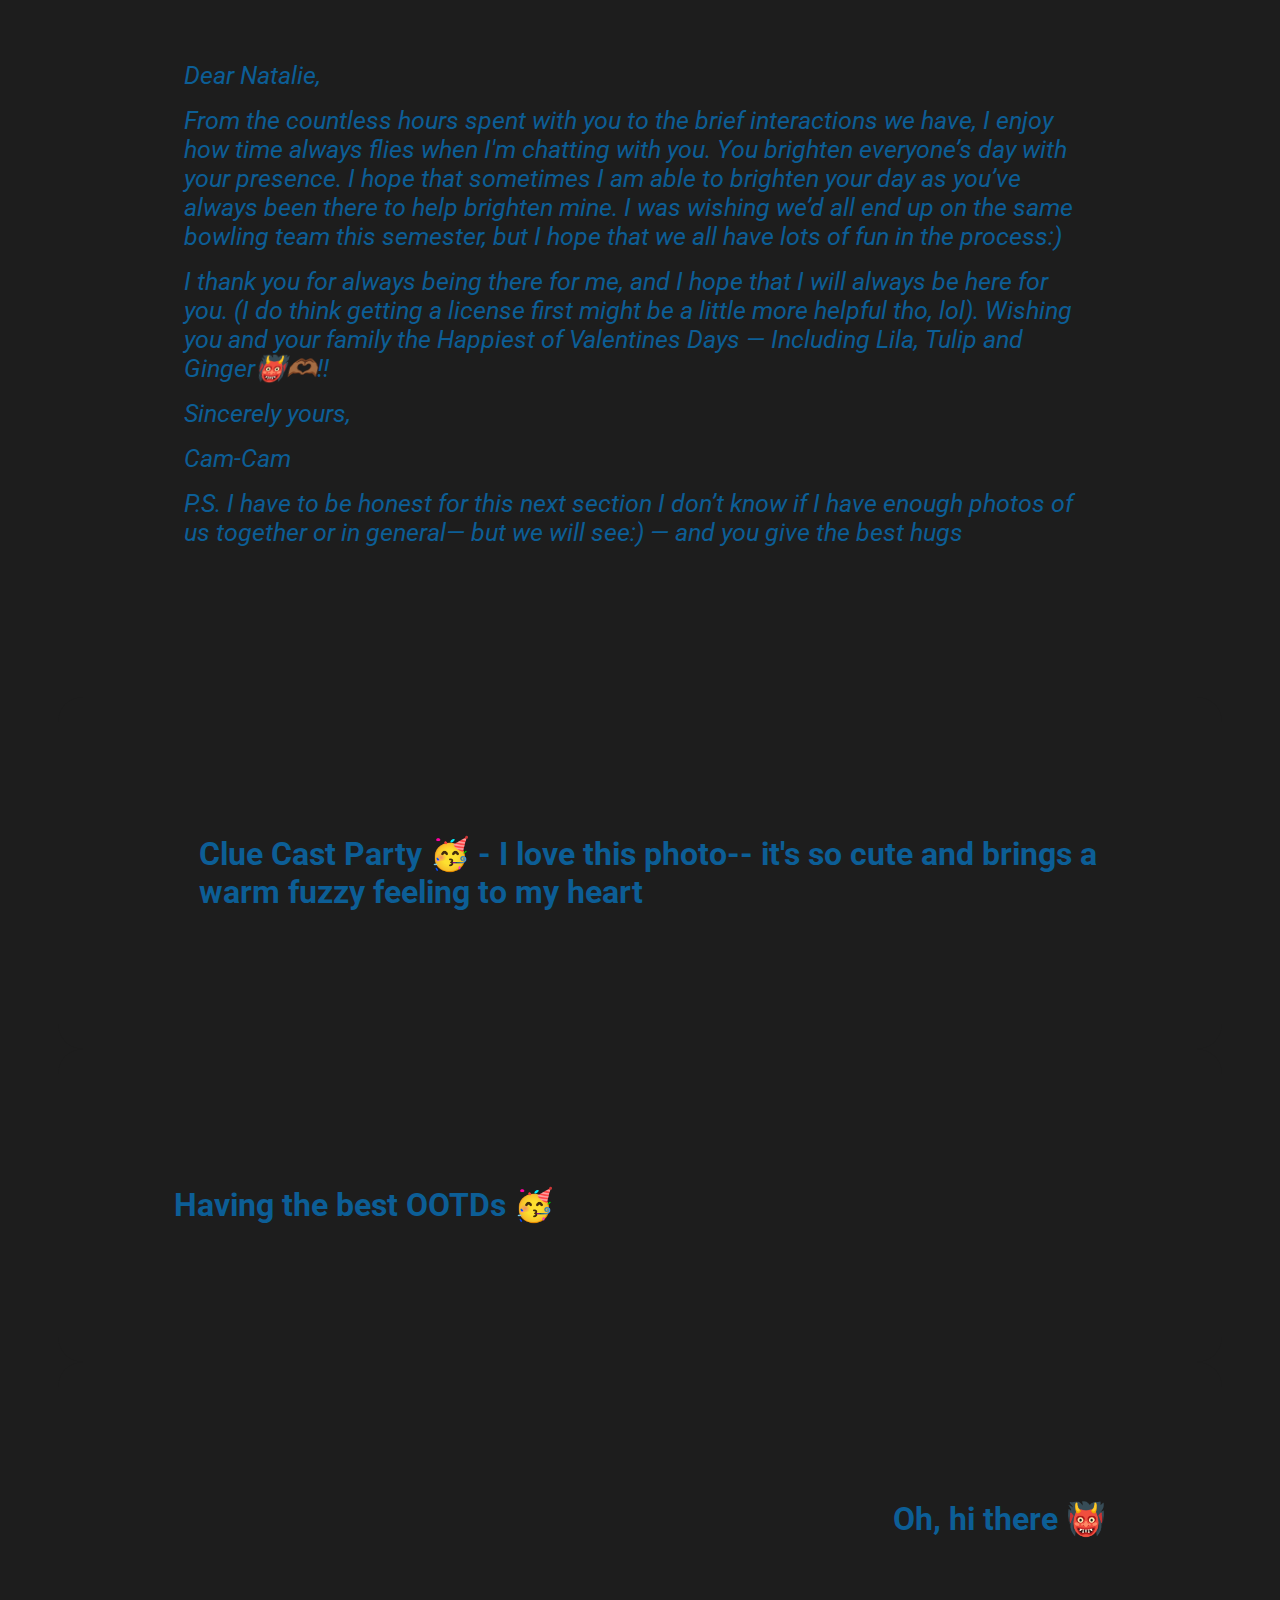
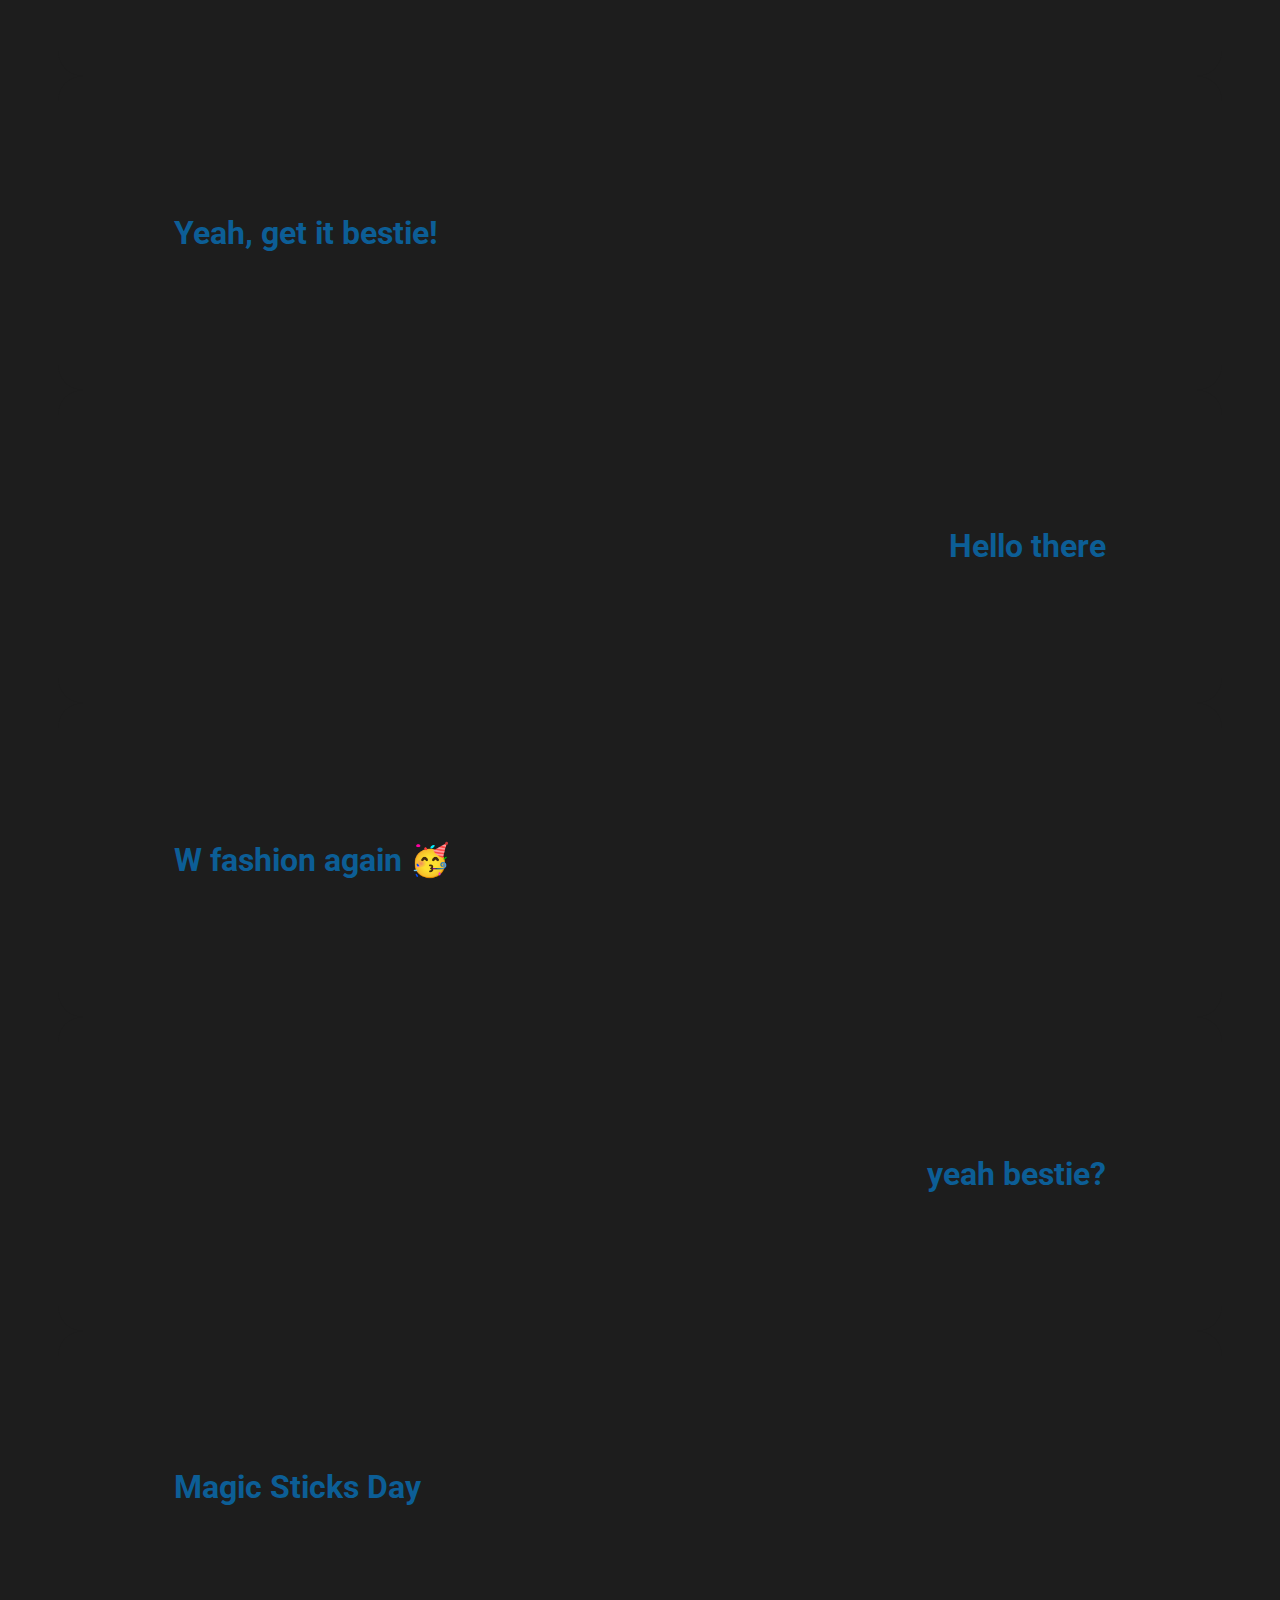
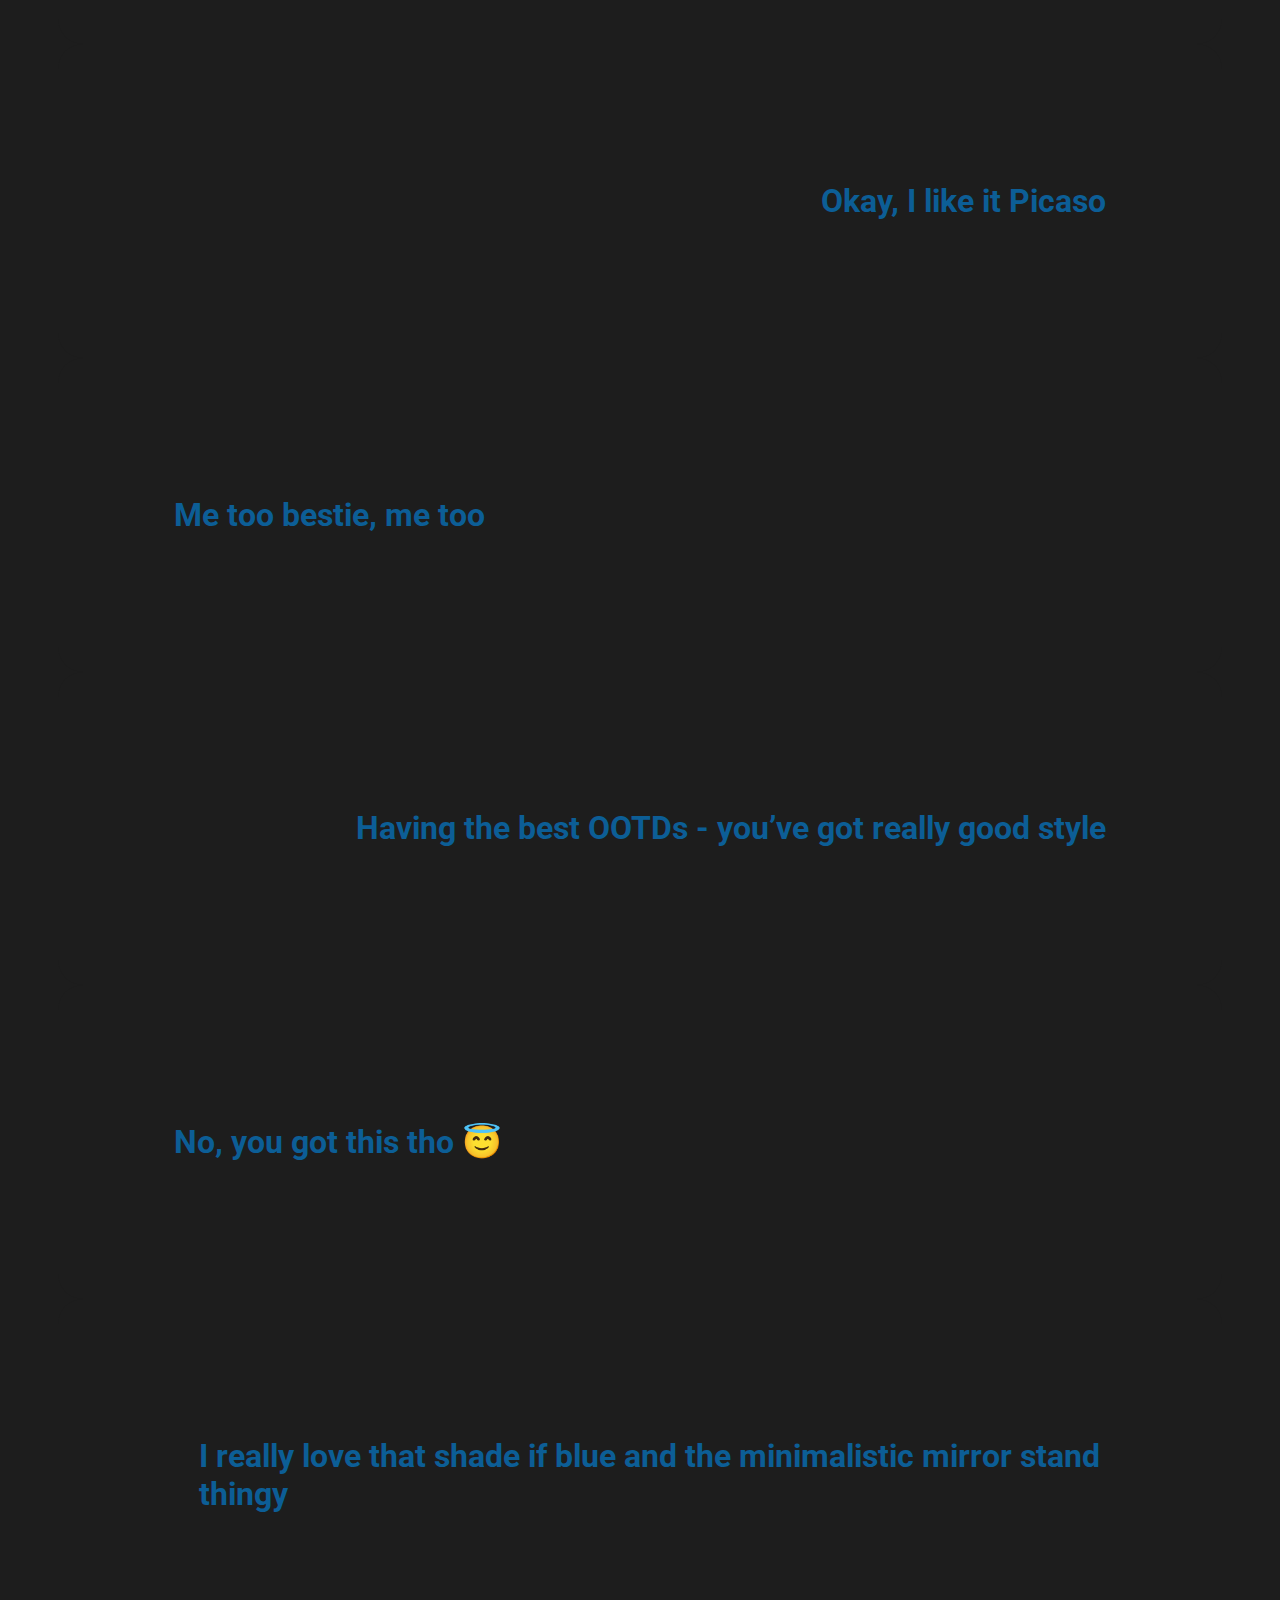
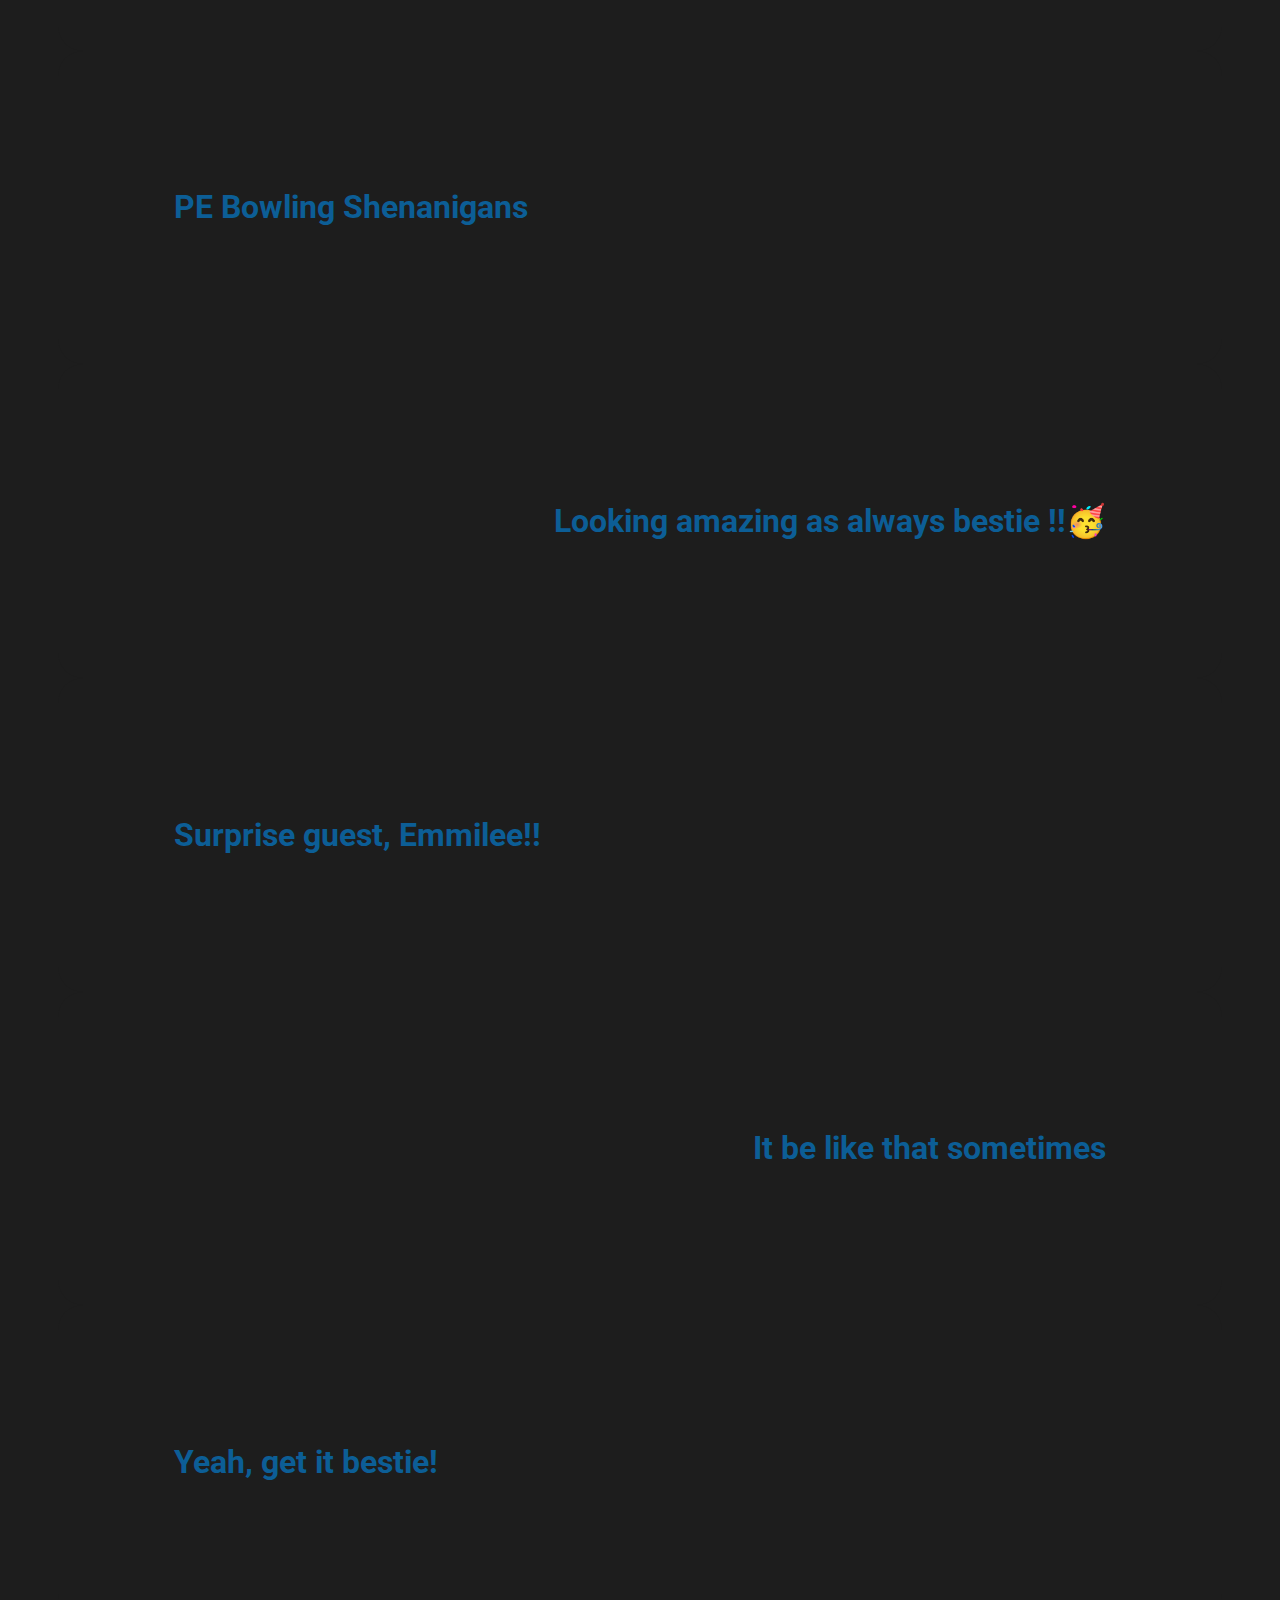
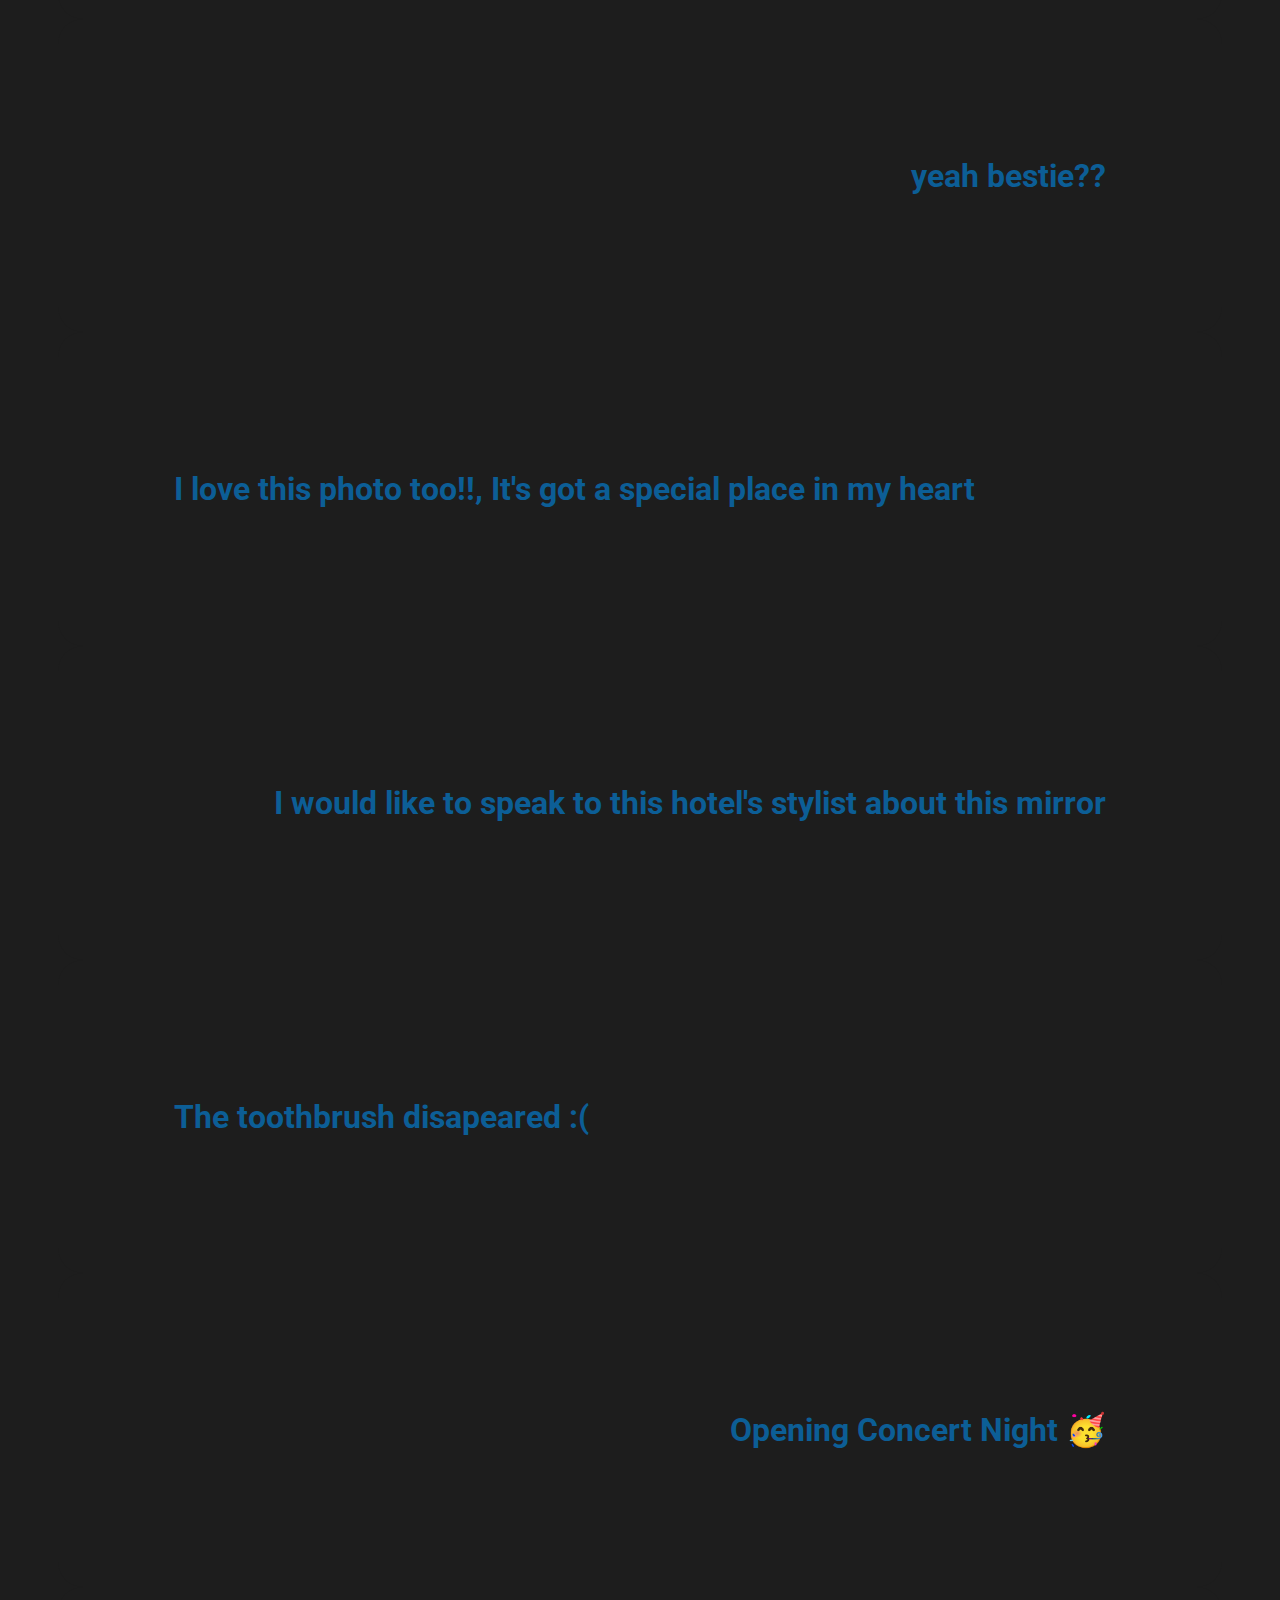
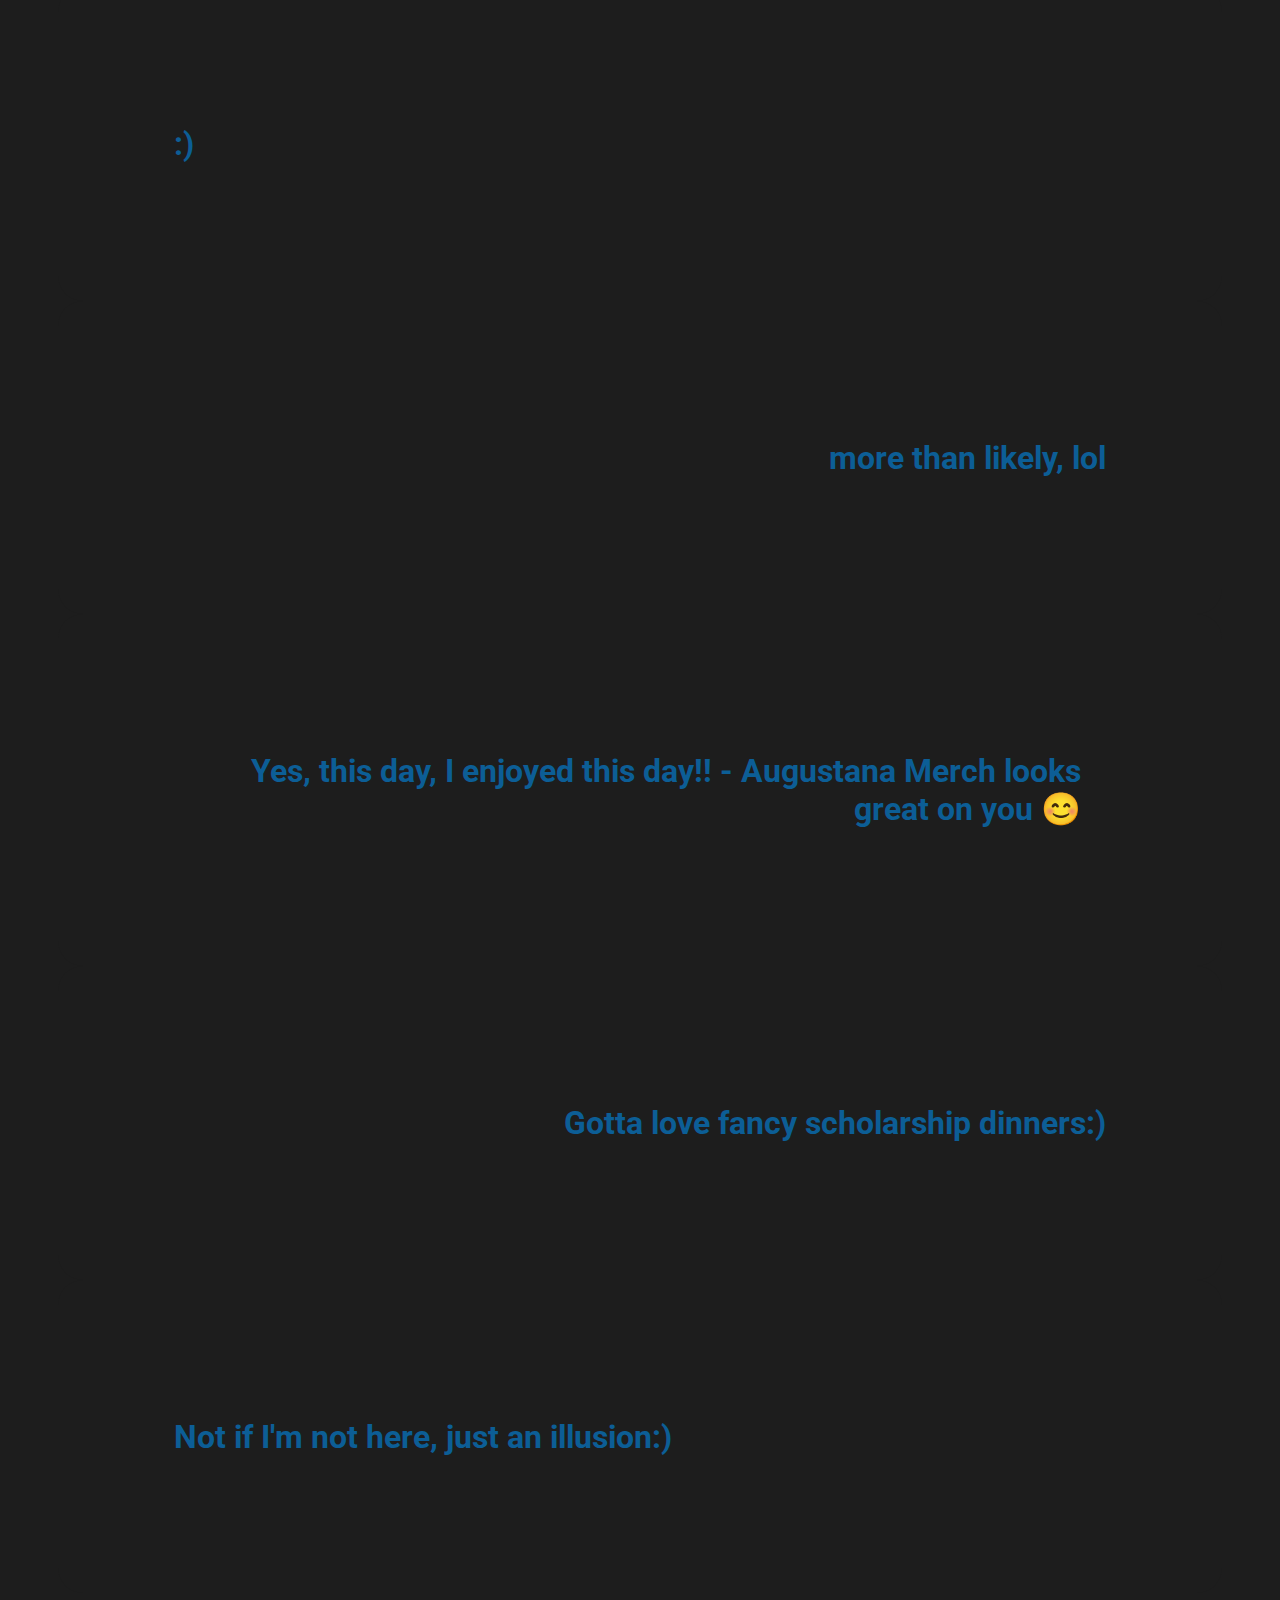
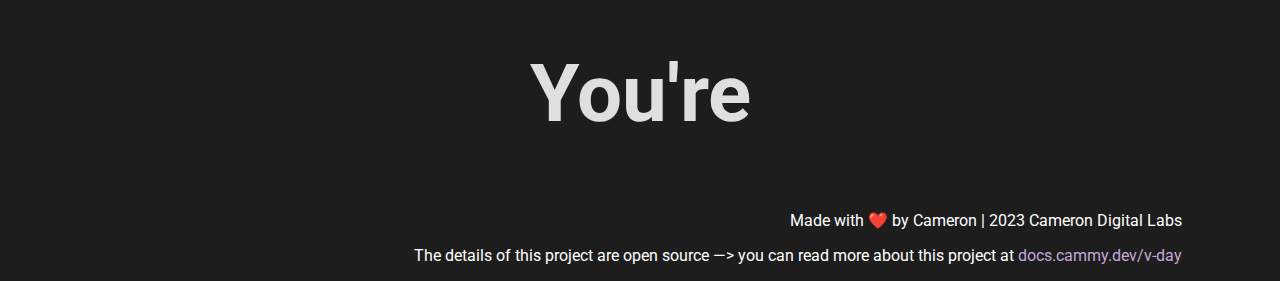
==== surprise.html @ 737f3e85 "v1.1" ====
<!DOCTYPE html>
<html lang="en">
<head>
    <meta charset="UTF-8">
    <meta http-equiv="X-UA-Compatible" content="IE=edge">
    <meta name="viewport" content="width=device-width, initial-scale=1.0">
    <title>Happy Valentines Day Natalie!</title>
    <link rel="shortcut icon" href="https://assets.cammy.dev/cameron/assets/cameron/cdl-2ndlogomark.png">
    <link rel="preconnect" href="https://fonts.googleapis.com">
    <link rel="preconnect" href="https://fonts.gstatic.com" crossorigin>
    <link href="https://fonts.googleapis.com/css2?family=Roboto:ital,wght@0,300;0,400;0,700;1,300;1,400;1,700&display=swap" rel="stylesheet">
    <link rel="stylesheet" href="styles/surprise.css">
    <!-- Google tag (gtag.js) -->
<script async src="https://www.googletagmanager.com/gtag/js?id=G-YP8X7SYLD8"></script>
<script>
  window.dataLayer = window.dataLayer || [];
  function gtag(){dataLayer.push(arguments);}
  gtag('js', new Date());

  gtag('config', 'G-YP8X7SYLD8');
</script>
</head>
<body>
    <div class="paragraph-container">
        <div class="tc-img">
            <img class="natalie" src="https://assets.cammy.dev/cameron/assets/natalie/NATALIE.svg" alt="">
        </div>
        <div class="paragraph">
            <p><em>Dear Natalie,</em></p>
            <p><em>From the countless hours spent with you to the brief interactions we have, I enjoy how time always flies when I'm 
                chatting with you. You brighten everyone’s day with your presence. I hope that sometimes I am able to brighten your 
                day as you’ve always been there to help brighten mine. I was wishing we’d all end up on the same bowling team this 
                semester, but I hope that we all have lots of fun in the process:)
            </em></p>
            <p><em>I thank you for always being there for me, and I hope that I will always be here for you. (I do think getting 
                a license first might be a little more helpful tho, lol). Wishing you and your family the Happiest of Valentines Days 
                — Including Lila, Tulip and Ginger👹🫶🏾!!
            </em></p>
            <p><em>Sincerely yours,</em></p>
            <p><em>Cam-Cam</em></p>
            <p><em>P.S. I have to be honest for this next section I don’t know if I have enough photos of us together or in general— 
                but we will see:) — and you give the best hugs</em></p>
        </div>
        <img class="secondary-scroll" src="https://assets.cammy.dev/cameron/assets/Scroll%20down%20-%20w.svg" alt="">
    </div>
    <div class="v-day-lg-txt">
        <img class="natalie-v-day-txt" src="https://assets.cammy.dev/cameron/assets/natalie/v-day-natalie.png" alt="">
    </div>
    <div class="img-reel">
        <div id="img-reel-l">
            <div id="text-img-reel-l">
                <h1 class="reel-h1-text-l">Clue Cast Party 🥳 - I love this photo-- it's so cute and brings a warm fuzzy feeling to my heart</h1>
            </div>
            <div class="img-photo-reel-l">
                <img class="natalie-img" src="https://assets.cammy.dev/cameron/assets/natalie/natalie%20-%201%20of%2028.jpeg" alt="">
            </div>
        </div>
        <div id="img-reel-r">
            <div id="text-img-reel-r">
                <h1 class="reel-h1-text-r">Having the best OOTDs 🥳</h1>
            </div>
            <div class="img-photo-reel-r">
                <img class="natalie-img" src="https://assets.cammy.dev/cameron/assets/natalie/natalie%20-%202%20of%2028.jpeg" alt="">
            </div>
        </div><div id="img-reel-l">
            <div id="text-img-reel-l">
                <h1 class="reel-h1-text-l">Oh, hi there 👹</h1>
            </div>
            <div class="img-photo-reel-l">
                <img class="natalie-img" src="https://assets.cammy.dev/cameron/assets/natalie/natalie%20-%203%20of%2028.jpeg" alt="">
            </div>
        </div>
        <div id="img-reel-r">
            <div id="text-img-reel-r">
                <h1 class="reel-h1-text-r">Yeah, get it bestie!</h1>
            </div>
            <div class="img-photo-reel-r">
                <img class="natalie-img" src="https://assets.cammy.dev/cameron/assets/natalie/natalie%20-%204%20of%2028.jpeg" alt="">
            </div>
        </div><div id="img-reel-l">
            <div id="text-img-reel-l">
                <h1 class="reel-h1-text-l">Hello there</h1>
            </div>
            <div class="img-photo-reel-l">
                <img class="natalie-img" src="https://assets.cammy.dev/cameron/assets/natalie/natalie%20-%205%20of%2028.jpeg" alt="">
            </div>
        </div>
        <div id="img-reel-r">
            <div id="text-img-reel-r">
                <h1 class="reel-h1-text-r">W fashion again 🥳</h1>
            </div>
            <div class="img-photo-reel-r">
                <img class="natalie-img" src="https://assets.cammy.dev/cameron/assets/natalie/natalie%20-%206%20of%2028.jpeg" alt="">
            </div>
        </div><div id="img-reel-l">
            <div id="text-img-reel-l">
                <h1 class="reel-h1-text-l">yeah bestie?</h1>
            </div>
            <div class="img-photo-reel-l">
                <img class="natalie-img" src="https://assets.cammy.dev/cameron/assets/natalie/natalie%20-%207%20of%2028.jpeg" alt="">
            </div>
        </div>
        <div id="img-reel-r">
            <div id="text-img-reel-r">
                <h1 class="reel-h1-text-r">Magic Sticks Day</h1>
            </div>
            <div class="img-photo-reel-r">
                <img class="natalie-img" src="https://assets.cammy.dev/cameron/assets/natalie/natalie%20-%208%20of%2028.jpeg" alt="">
            </div>
        </div><div id="img-reel-l">
            <div id="text-img-reel-l">
                <h1 class="reel-h1-text-l">Okay, I like it Picaso</h1>
            </div>
            <div class="img-photo-reel-l">
                <img class="natalie-img" src="https://assets.cammy.dev/cameron/assets/natalie/natalie%20-%209%20of%2028.jpeg" alt="">
            </div>
        </div>
        <div id="img-reel-r">
            <div id="text-img-reel-r">
                <h1 class="reel-h1-text-r">Me too bestie, me too</h1>
            </div>
            <div class="img-photo-reel-r">
                <img class="natalie-img" src="https://assets.cammy.dev/cameron/assets/natalie/natalie%20-%2010%20of%2028.jpeg" alt="">
            </div>
        </div><div id="img-reel-l">
            <div id="text-img-reel-l">
                <h1 class="reel-h1-text-l">Having the best OOTDs - you’ve got really good style</h1>
            </div>
            <div class="img-photo-reel-l">
                <img class="natalie-img" src="https://assets.cammy.dev/cameron/assets/natalie/natalie%20-%2011%20of%2028.jpeg" alt="">
            </div>
        </div>
        <div id="img-reel-r">
            <div id="text-img-reel-r">
                <h1 class="reel-h1-text-r">No, you got this tho 😇</h1>
            </div>
            <div class="img-photo-reel-r">
                <img class="natalie-img" src="https://assets.cammy.dev/cameron/assets/natalie/natalie%20-%2012%20of%2028.jpeg" alt="">
            </div>
        </div><div id="img-reel-l">
            <div id="text-img-reel-l">
                <h1 class="reel-h1-text-l">I really love that shade if blue and the minimalistic mirror stand thingy</h1>
            </div>
            <div class="img-photo-reel-l">
                <img class="natalie-img" src="https://assets.cammy.dev/cameron/assets/natalie/natalie%20-%2013%20of%2028.jpeg" alt="">
            </div>
        </div>
        <div id="img-reel-r">
            <div id="text-img-reel-r">
                <h1 class="reel-h1-text-r">PE Bowling Shenanigans</h1>
            </div>
            <div class="img-photo-reel-r">
                <img class="natalie-img" src="https://assets.cammy.dev/cameron/assets/natalie/natalie%20-%2014%20of%2028.jpeg" alt="">
            </div>
        </div>
        <div id="img-reel-l">
            <div id="text-img-reel-l">
                <h1 class="reel-h1-text-l">Looking amazing as always bestie !!🥳</h1>
            </div>
            <div class="img-photo-reel-l">
                <img class="natalie-img" src="https://assets.cammy.dev/cameron/assets/natalie/natalie%20-%2015%20of%2028.jpeg" alt="">
            </div>
        </div>
        <div id="img-reel-r">
            <div id="text-img-reel-r">
                <h1 class="reel-h1-text-r">Surprise guest, Emmilee!!</h1>
            </div>
            <div class="img-photo-reel-r">
                <img class="natalie-img" src="https://assets.cammy.dev/cameron/assets/natalie/natalie%20-%2016%20of%2028.jpeg" alt="">
            </div>
        </div><div id="img-reel-l">
            <div id="text-img-reel-l">
                <h1 class="reel-h1-text-l">It be like that sometimes</h1>
            </div>
            <div class="img-photo-reel-l">
                <img class="natalie-img" src="https://assets.cammy.dev/cameron/assets/natalie/natalie%20-%2017%20of%2028.jpeg" alt="">
            </div>
        </div>
        <div id="img-reel-r">
            <div id="text-img-reel-r">
                <h1 class="reel-h1-text-r">Yeah, get it bestie!</h1>
            </div>
            <div class="img-photo-reel-r">
                <img class="natalie-img" src="https://assets.cammy.dev/cameron/assets/natalie/natalie%20-%2018%20of%2028.jpeg" alt="">
            </div>
        </div><div id="img-reel-l">
            <div id="text-img-reel-l">
                <h1 class="reel-h1-text-l">yeah bestie??</h1>
            </div>
            <div class="img-photo-reel-l">
                <img class="natalie-img" src="https://assets.cammy.dev/cameron/assets/natalie/natalie%20-%2019%20of%2028.jpeg" alt="">
            </div>
        </div>
        <div id="img-reel-r">
            <div id="text-img-reel-r">
                <h1 class="reel-h1-text-r">I love this photo too!!, It's got a special place in my heart</h1>
            </div>
            <div class="img-photo-reel-r">
                <img class="natalie-img" src="https://assets.cammy.dev/cameron/assets/natalie/natalie%20-%2020%20of%2028.jpeg" alt="">
            </div>
        </div><div id="img-reel-l">
            <div id="text-img-reel-l">
                <h1 class="reel-h1-text-l">I would like to speak to this hotel's stylist about this mirror</h1>
            </div>
            <div class="img-photo-reel-l">
                <img class="natalie-img" src="https://assets.cammy.dev/cameron/assets/natalie/natalie%20-%2021%20of%2028.jpeg" alt="">
            </div>
        </div>
        <div id="img-reel-r">
            <div id="text-img-reel-r">
                <h1 class="reel-h1-text-r">The toothbrush disapeared :(</h1>
            </div>
            <div class="img-photo-reel-r">
                <img class="natalie-img" src="https://assets.cammy.dev/cameron/assets/natalie/natalie%20-%2022%20of%2028.jpeg" alt="">
            </div>
        </div><div id="img-reel-l">
            <div id="text-img-reel-l">
                <h1 class="reel-h1-text-l">Opening Concert Night 🥳</h1>
            </div>
            <div class="img-photo-reel-l">
                <img class="natalie-img" src="https://assets.cammy.dev/cameron/assets/natalie/natalie%20-%2023%20of%2028.jpeg" alt="">
            </div>
        </div>
        <div id="img-reel-r">
            <div id="text-img-reel-r">
                <h1 class="reel-h1-text-r">:)</h1>
            </div>
            <div class="img-photo-reel-r">
                <img class="natalie-img" src="https://assets.cammy.dev/cameron/assets/natalie/natalie%20-%2024%20of%2028.jpeg" alt="">
            </div>
        </div><div id="img-reel-l">
            <div id="text-img-reel-l">
                <h1 class="reel-h1-text-l">more than likely, lol</h1>
            </div>
            <div class="img-photo-reel-l">
                <img class="natalie-img" src="https://assets.cammy.dev/cameron/assets/natalie/natalie%20-%2025%20of%2028.jpeg" alt="">
            </div>
        </div>
        <div id="img-reel-r">
            <div id="text-img-reel-r">
                <h1 class="reel-h1-text-r">Yes, this day, I enjoyed this day!! - Augustana Merch looks great on you 😊</h1>
            </div>
            <div class="img-photo-reel-r">
                <img class="natalie-img" src="https://assets.cammy.dev/cameron/assets/natalie/natalie%20-%2026%20of%2028.jpeg" alt="">
            </div>
        </div><div id="img-reel-l">
            <div id="text-img-reel-l">
                <h1 class="reel-h1-text-l">Gotta love fancy scholarship dinners:)</h1>
            </div>
            <div class="img-photo-reel-l">
                <img class="natalie-img" src="https://assets.cammy.dev/cameron/assets/natalie/natalie%20-%2027%20of%2028.jpeg" alt="">
            </div>
        </div>
        <div id="img-reel-r">
            <div id="text-img-reel-r">
                <h1 class="reel-h1-text-r">Not if I'm not here, just an illusion:)</h1>
            </div>
            <div class="img-photo-reel-r">
                <img class="natalie-img" src="https://assets.cammy.dev/cameron/assets/natalie/natalie%20-%2028%20of%2028.jpeg" alt="">
            </div>
        </div>
    </div>
    <div class="ily-container">
        <h1>You're <em><span class="auto-type"></span></em></h1>
    </div>
    <div class="footer">
        <p class="footer-text">Made with ❤️ by Cameron | 2023 Cameron Digital Labs</p>
        <p class="footer-text">The details of this project are open source —> you can read more about this project at <a href="https://docs.cammy.dev/v-day">docs.cammy.dev/v-day</a>
        </p>
    </div>
    <script src="https://cdn.jsdelivr.net/npm/typed.js@2.0.12"></script>

    <script>
        var typed = new Typed (" .auto-type", {
            strings: ["great to talk to", "sweet", "kind", "amazing", "funny", "smart", "talented", "creative", "supportive", "a great person."],
            typeSpeed: 150,
            backSpeed: 150,
            loop: true
        })
    </script>
</body>
</html>
---- styles/surprise.css ----
*{
    font-family: 'Roboto', sans-serif;
    background-color: #1d1d1d;
    color: white;
}
.tc-img{
    max-width: 275px;
}
.paragraph p em{
    color: #0c5e96;
    font-size: 25px;
}
h2, h4{
      color: #0c5e96;  
}
.paragraph-container{
    width: 100%;
    align-self: center;
    align-items: center;
    box-sizing: border-box;
    overflow: hidden;
    display: grid;
    padding-left: 8%;
    padding-right: 8%;
    display: flex;
    gap: 75px;
    margin-top: 5vh;
    margin-bottom: 10vh;
}
.ily-container{
    width: 100%;
    align-self: center;
    align-items: center;
    box-sizing: border-box;
    overflow: hidden;
    display: grid;
    justify-items: center;
    padding-left: 8%;
    padding-right: 8%;
}
.ily-container h1 {
    font-size: 80px;
    color: #dfdfdf;
}
.ily-container h1 em span{
    color: #0c5e96;
}
.paragraph-container > img:nth-child(3) {
    margin-top: 50vh;
}
.secondary-scroll {
    margin-top: 50vh;
}
.addy{
    height: 575px;   
}
.footer-text{
    text-align: end;
    margin-right: 10vh;
}
.footer-text a{
    text-decoration: none;
    color: #C7A7D6;
}
.img-reel{
    margin-left: 50px;
    margin-right: 50px;
}
#img-reel-l, #img-reel-r{
    padding: 10%;
    display: flex;
    gap: 25px;
    border-radius: 25px;
    align-items: center;
    justify-content: space-between;
}
.natalie-img{
    max-width: 300pt;
}
#text-img-reel-r{
    order: 2;
}
.img-photo-reel-r{
    order: 1;
}
#text-img-reel-l{
    order: 1;
}
.img-photo-reel-r{
    order: 2;
}
.natalie-v-day-txt{
    max-width: 98vw;
}
.v-day-lg-txt{
    margin-right: 45px;
    margin-bottom: 25px;
}

.reel-h1-text-l, .reel-h1-text-r, .reel-p-text-l, .reel-p-text-r{
    color: #0c5e96;
}
.reel-h1-text-r, .reel-p-text-r{
    text-align: end;
}
.reel-h1-text-l, .reel-p-text-l{
    text-align: start;
}
@media only screen and (max-width:825px){
    .ily-container h1 {
        font-size: 40px;
    }
    .paragraph-container{
        margin-top: 70vh;
        flex-direction: column;
        overflow: visible;
     }
    .tc-img > img:nth-child(1) {
        height: 600px;
    }
    .paragraph-container > img:nth-child(1) {
        margin-left: 46vh;
    }
    .paragraph-container > img:nth-child(3) {
        margin-top: 0px;
    }
    .tc-img {
        margin-top: -92vh;
    }
    .secondary-scroll {
        margin-top: 25px;
    }  
    .natalie{
        margin-top: 25vh;
    }
    .natalie-img {
        max-width: 350px;
    }
    .footer-text{
        text-align: center;
        margin-right: 0%;
    }
    #img-reel-l{
        flex-direction: column;
    }
    #img-reel-r{
        flex-direction: column-reverse;
    }
    .reel-h1-text-l, .reel-h1-text-r, .reel-p-text-l, .reel-p-text-r{
        text-align: center;
    }
}
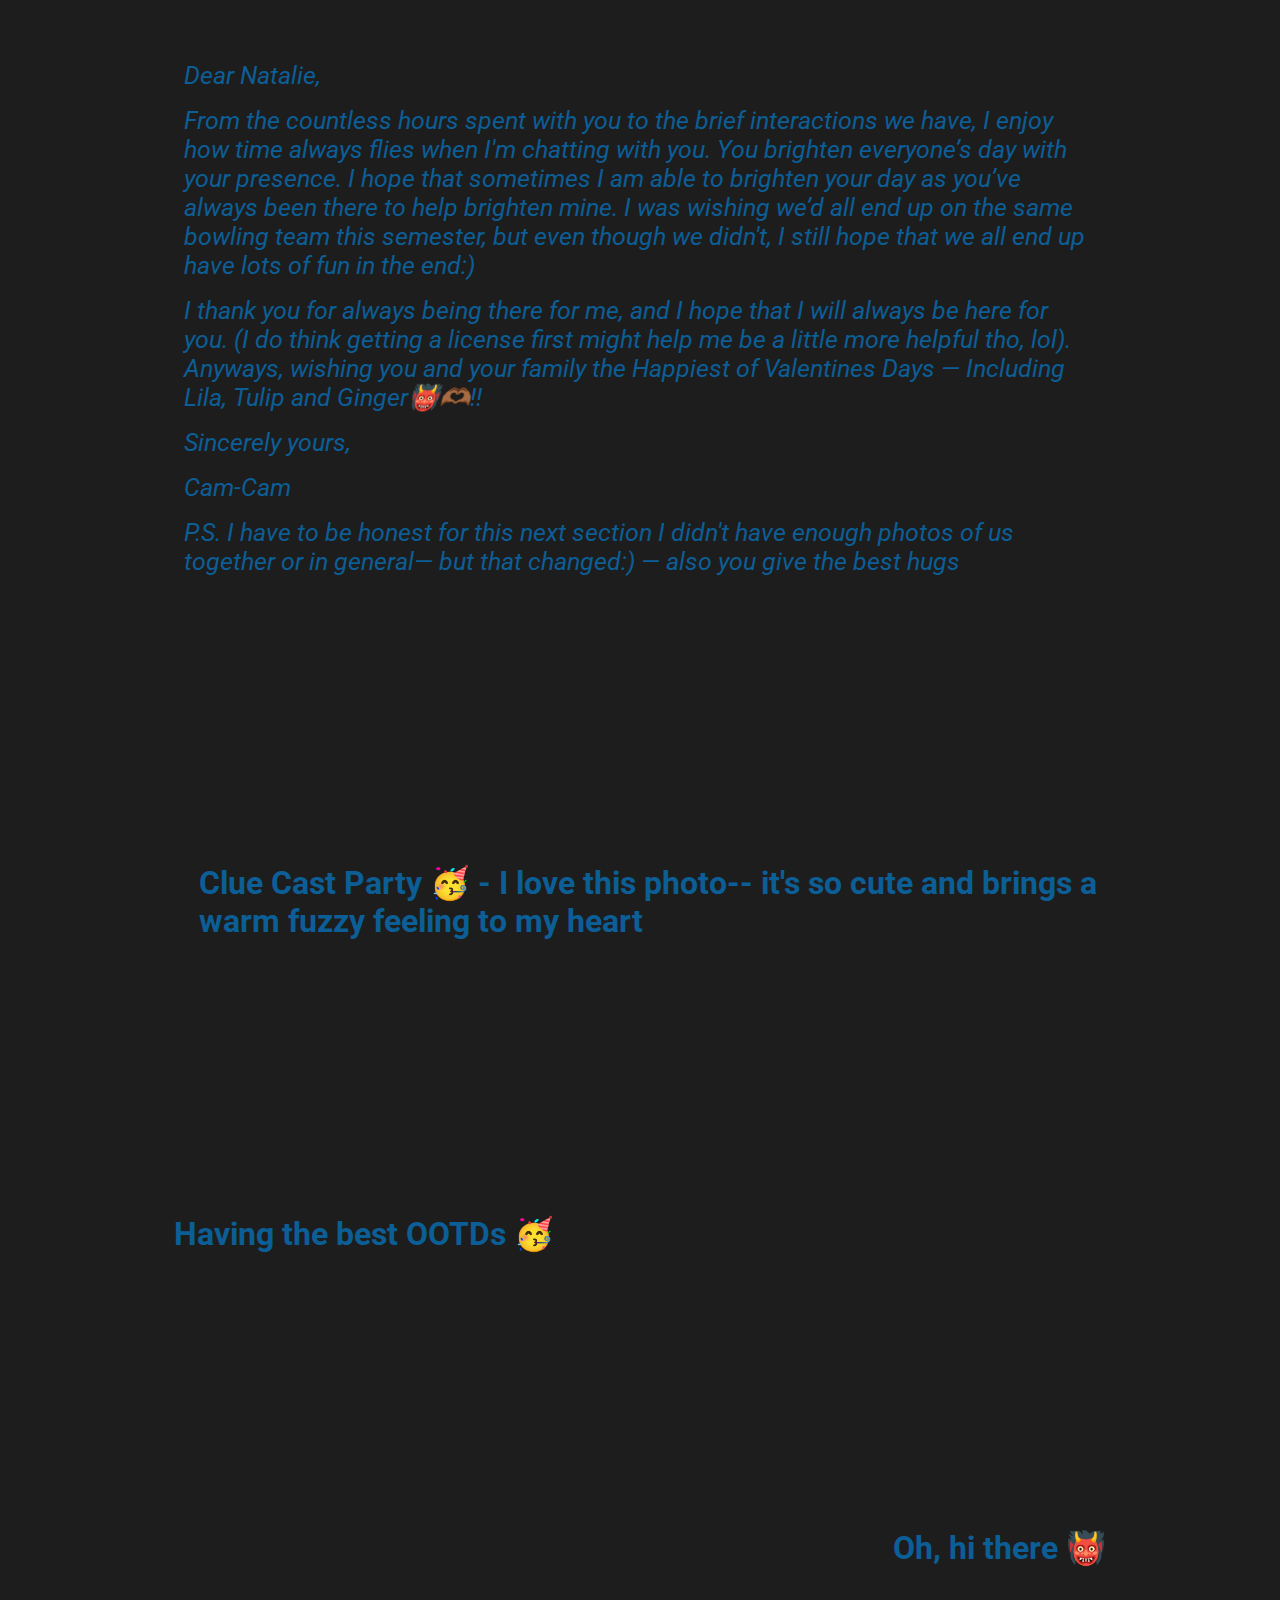
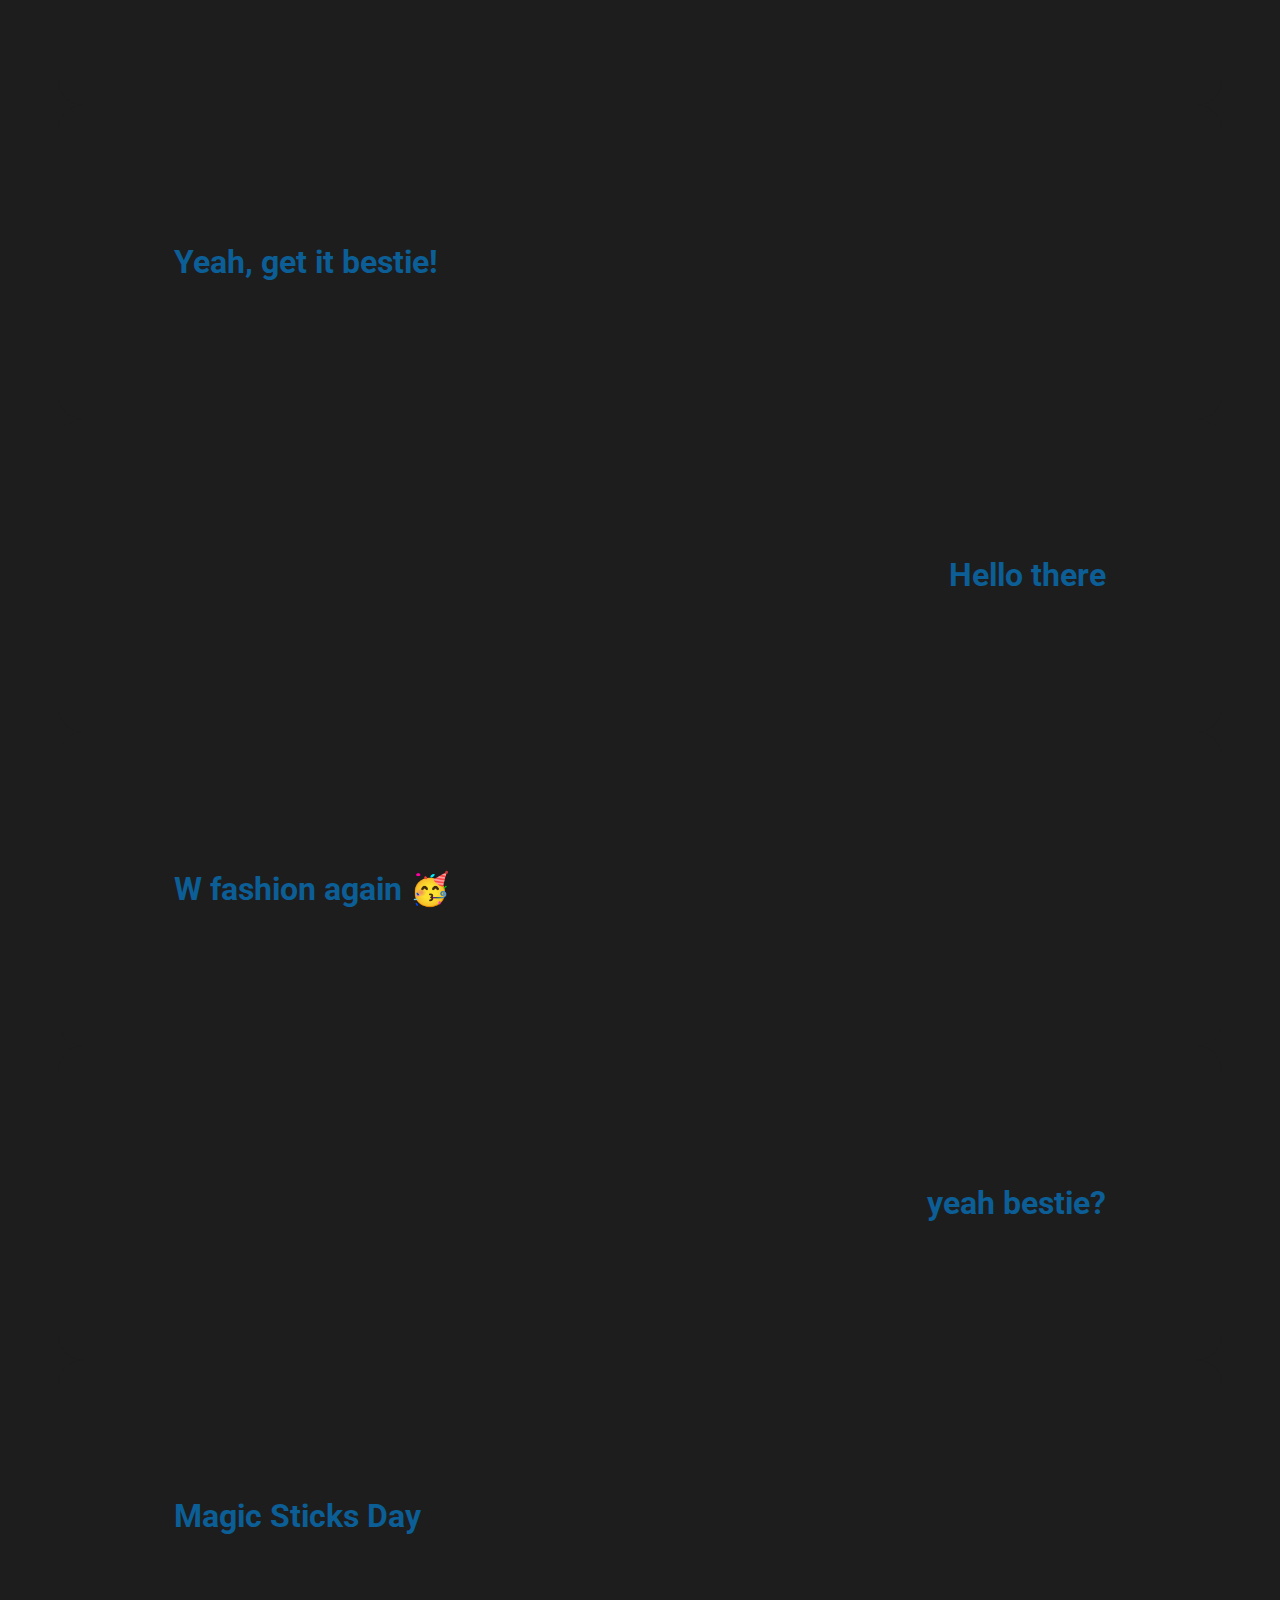
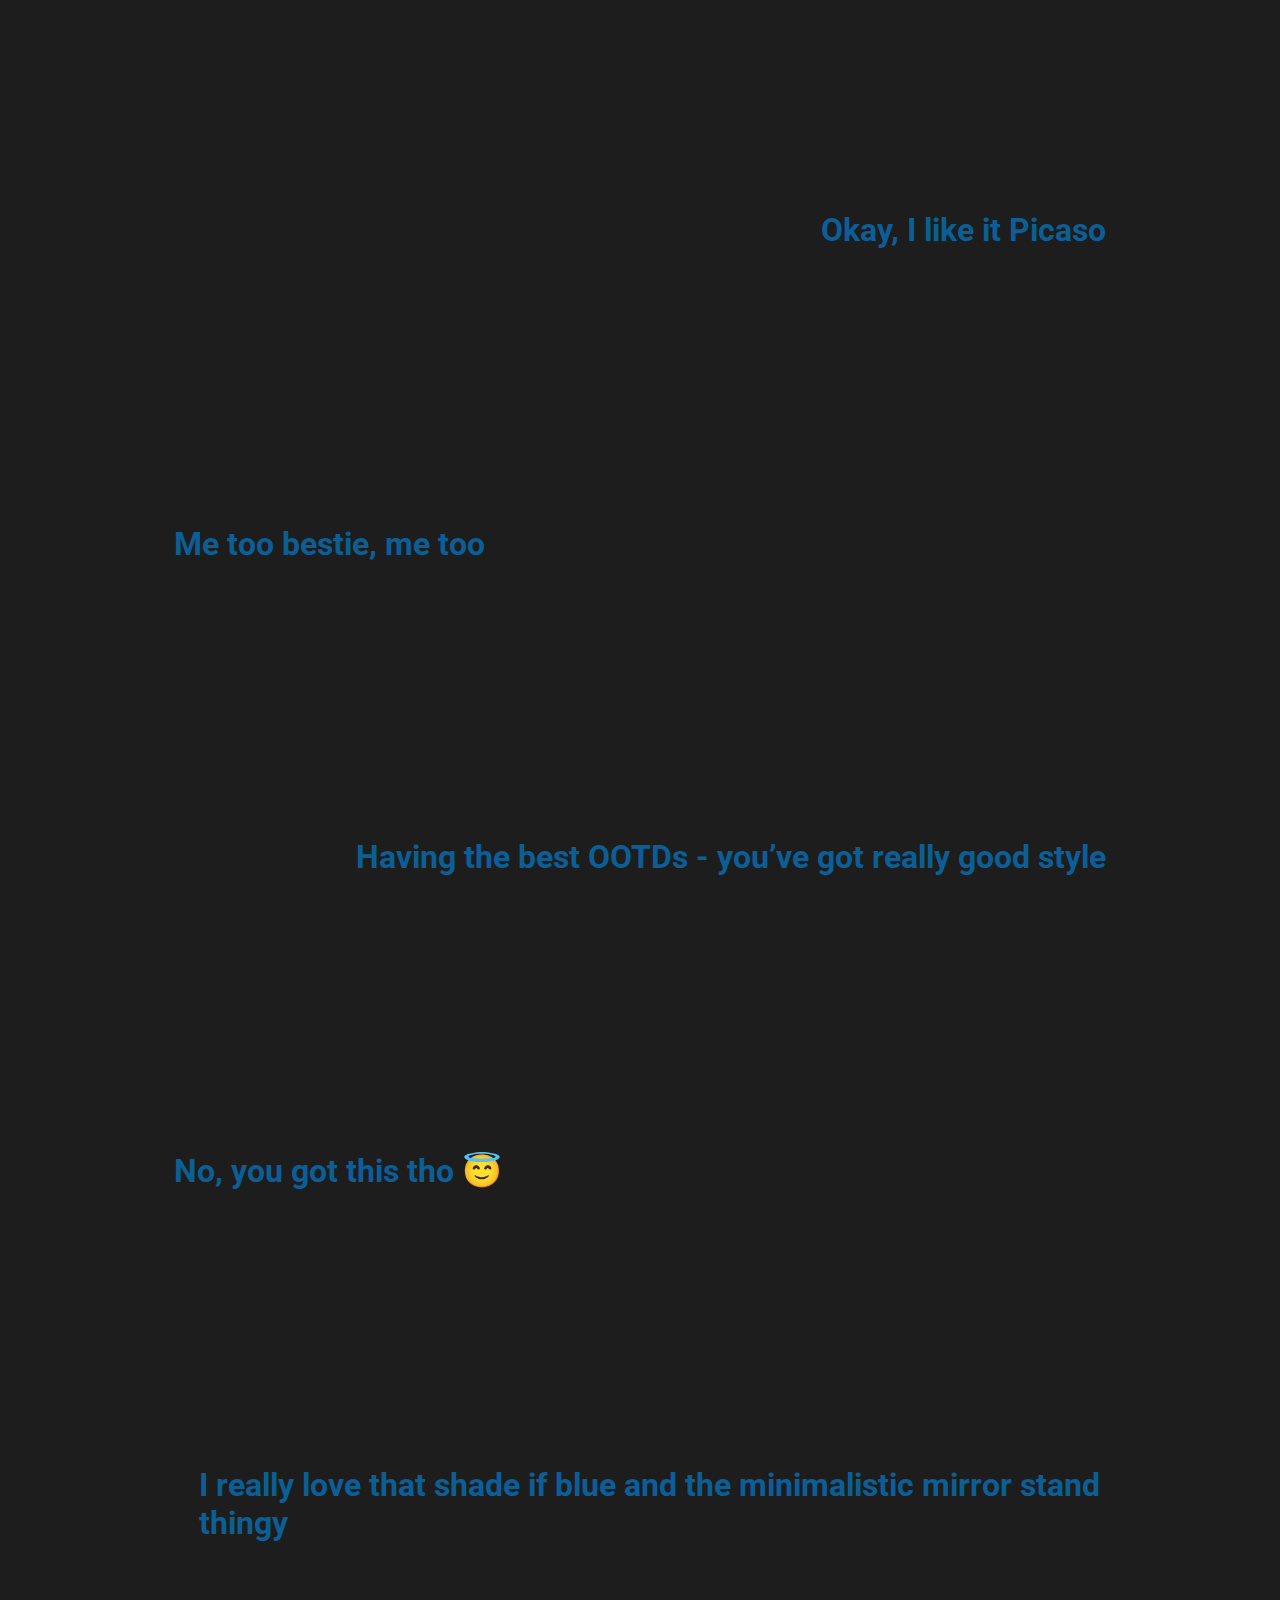
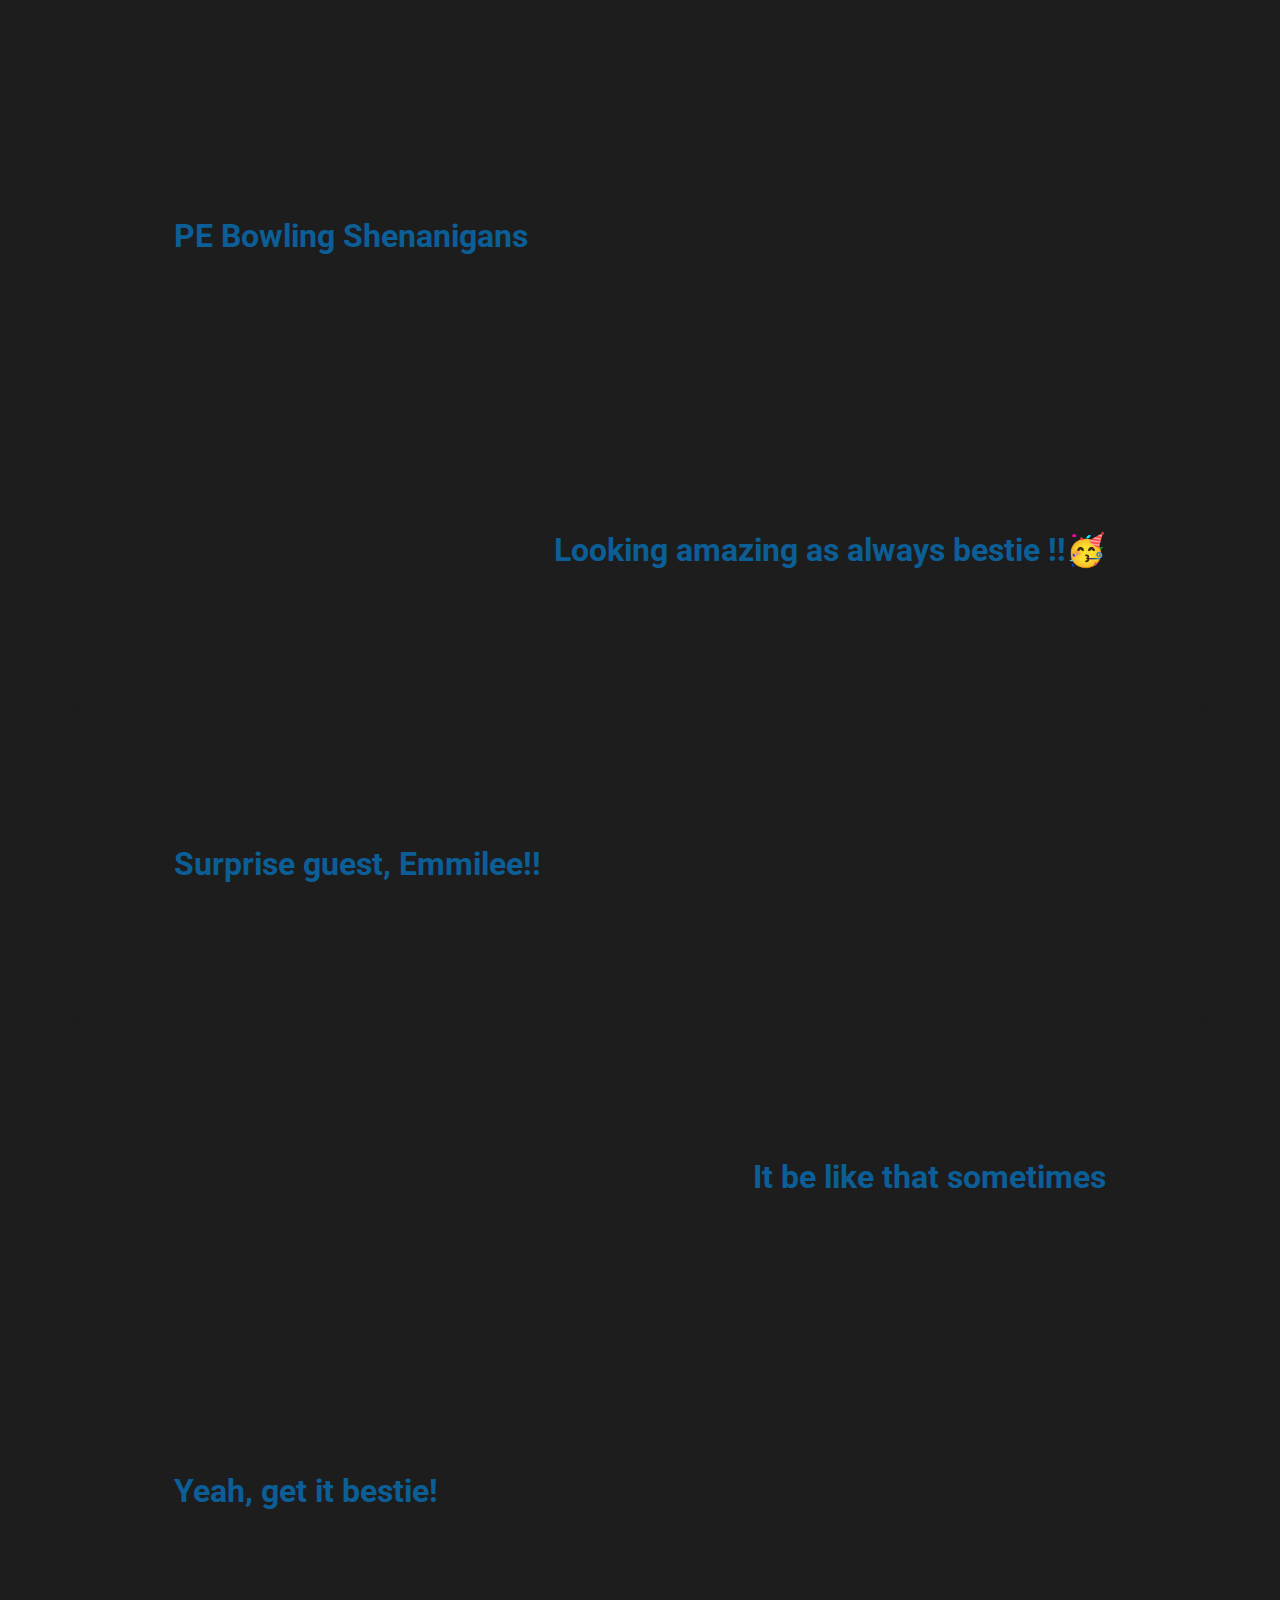
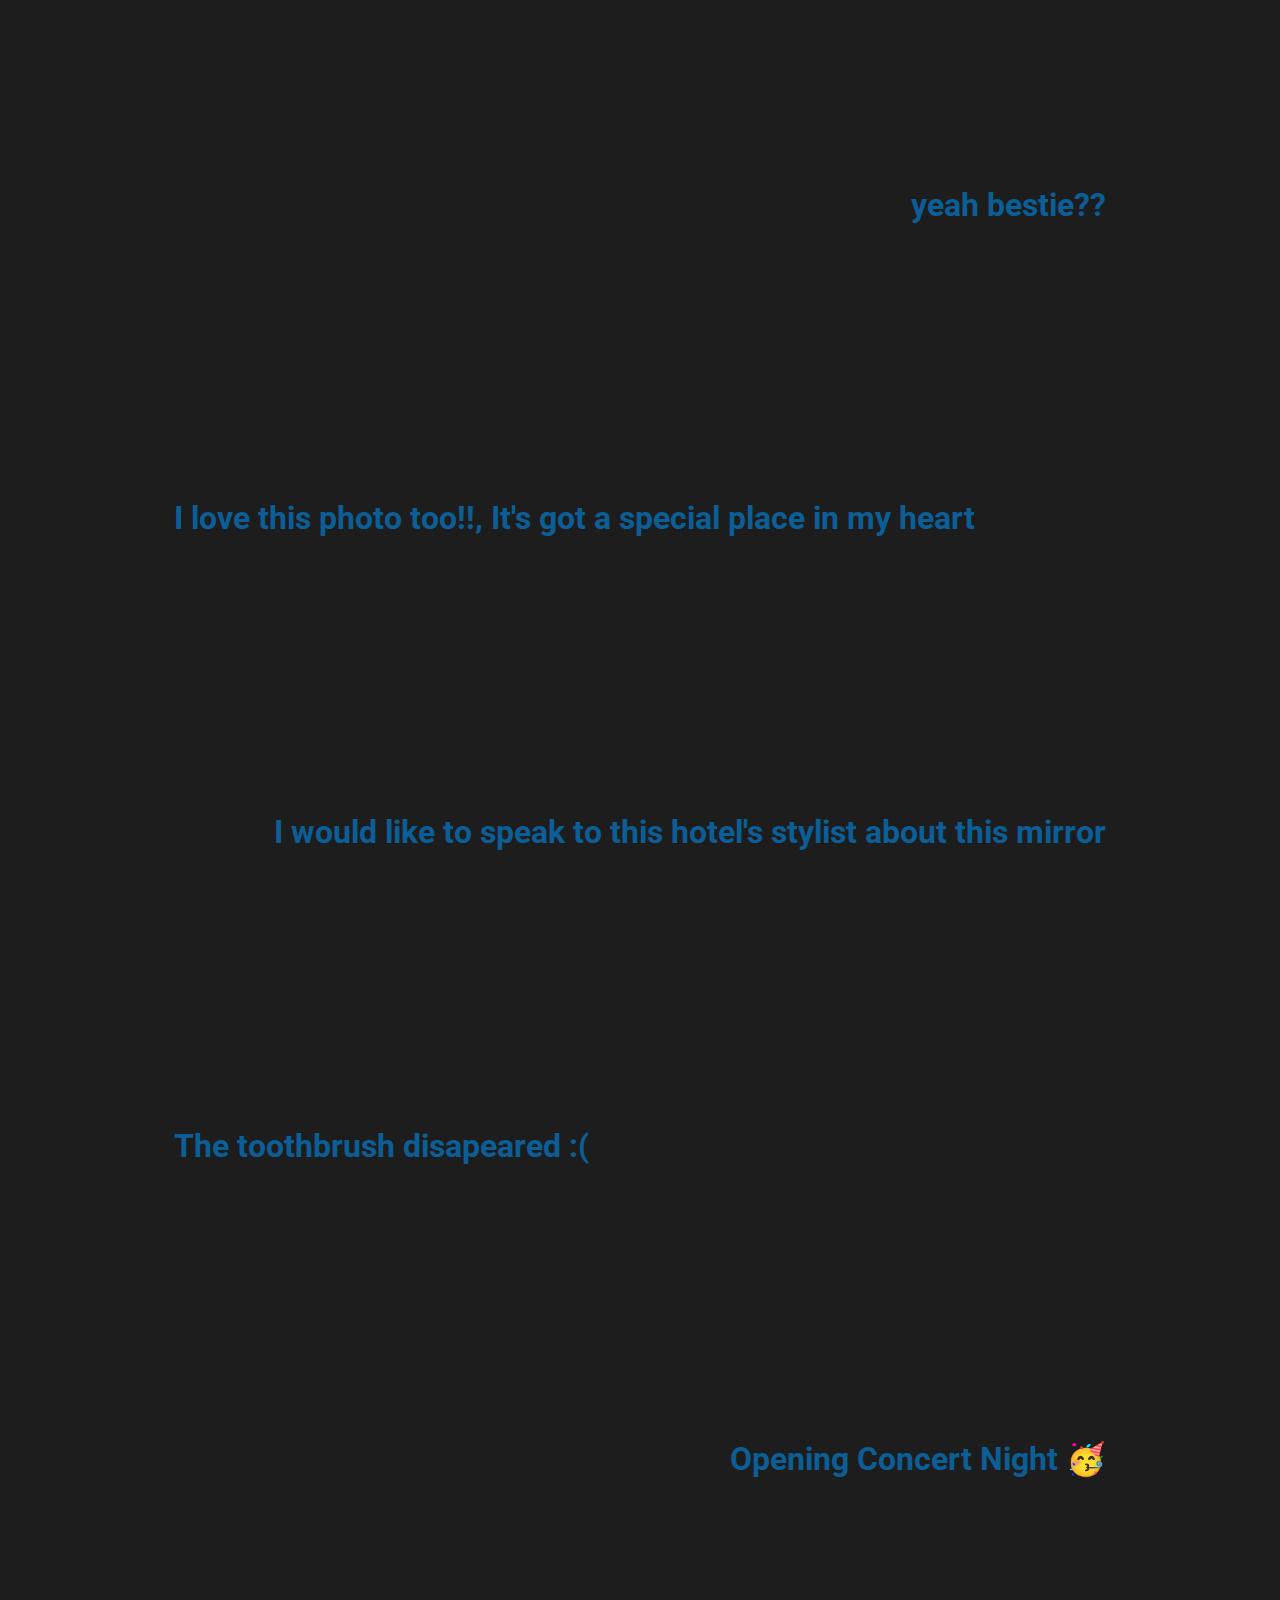
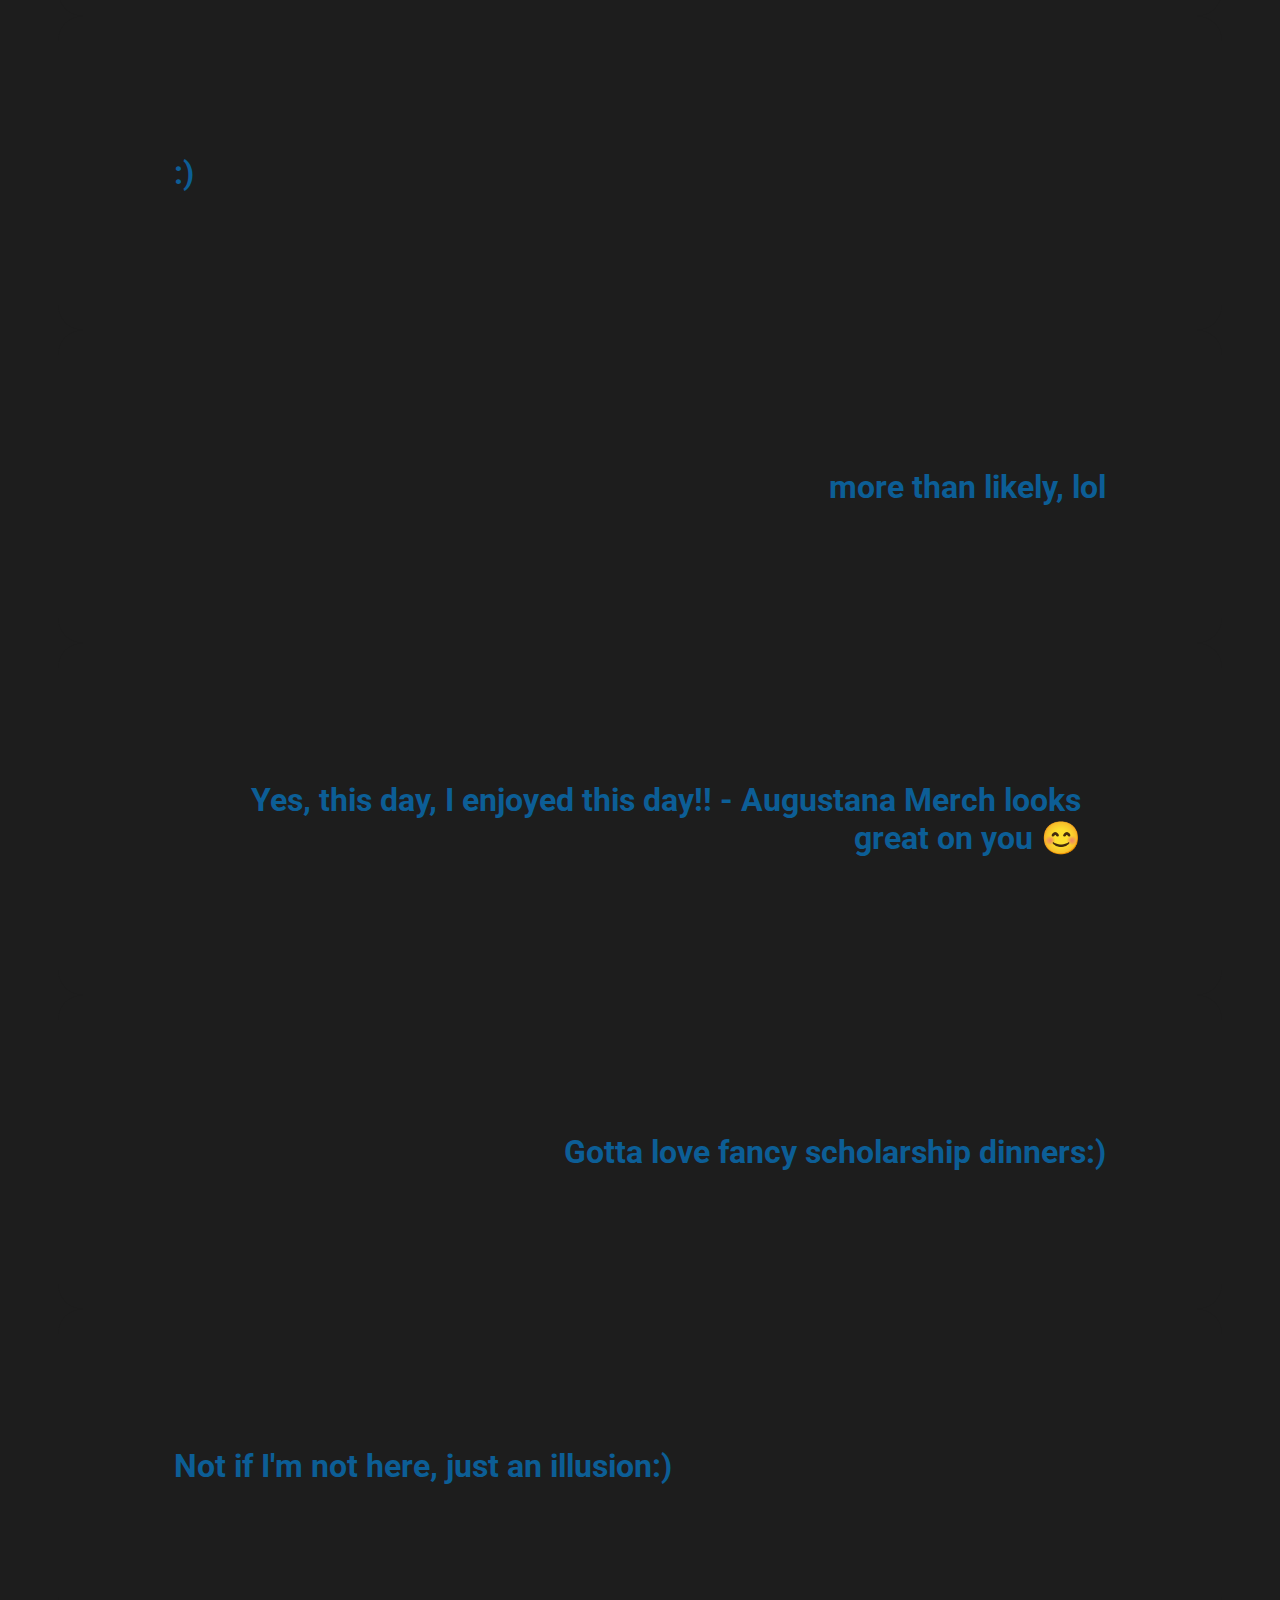
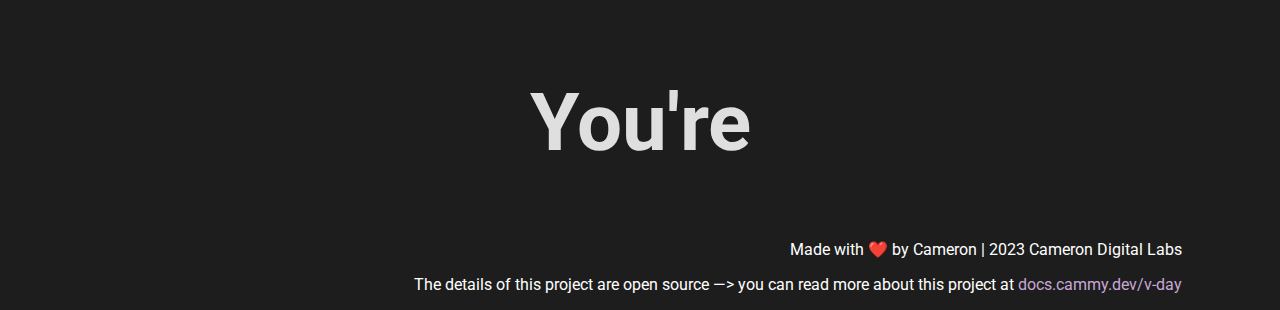
==== commit db0db63e: "v1.2" ====
--- a/surprise.html
+++ b/surprise.html
@@ -30,16 +30,16 @@
             <p><em>From the countless hours spent with you to the brief interactions we have, I enjoy how time always flies when I'm 
                 chatting with you. You brighten everyone’s day with your presence. I hope that sometimes I am able to brighten your 
                 day as you’ve always been there to help brighten mine. I was wishing we’d all end up on the same bowling team this 
-                semester, but I hope that we all have lots of fun in the process:)
+                semester, but even though we didn't, I still hope that we all end up have lots of fun in the end:)
             </em></p>
             <p><em>I thank you for always being there for me, and I hope that I will always be here for you. (I do think getting 
-                a license first might be a little more helpful tho, lol). Wishing you and your family the Happiest of Valentines Days 
+                a license first might help me be a little more helpful tho, lol). Anyways, wishing you and your family the Happiest of Valentines Days 
                 — Including Lila, Tulip and Ginger👹🫶🏾!!
             </em></p>
             <p><em>Sincerely yours,</em></p>
             <p><em>Cam-Cam</em></p>
-            <p><em>P.S. I have to be honest for this next section I don’t know if I have enough photos of us together or in general— 
-                but we will see:) — and you give the best hugs</em></p>
+            <p><em>P.S. I have to be honest for this next section I didn't have enough photos of us together or in general— 
+                but that changed:) — also you give the best hugs</em></p>
         </div>
         <img class="secondary-scroll" src="https://assets.cammy.dev/cameron/assets/Scroll%20down%20-%20w.svg" alt="">
     </div>
